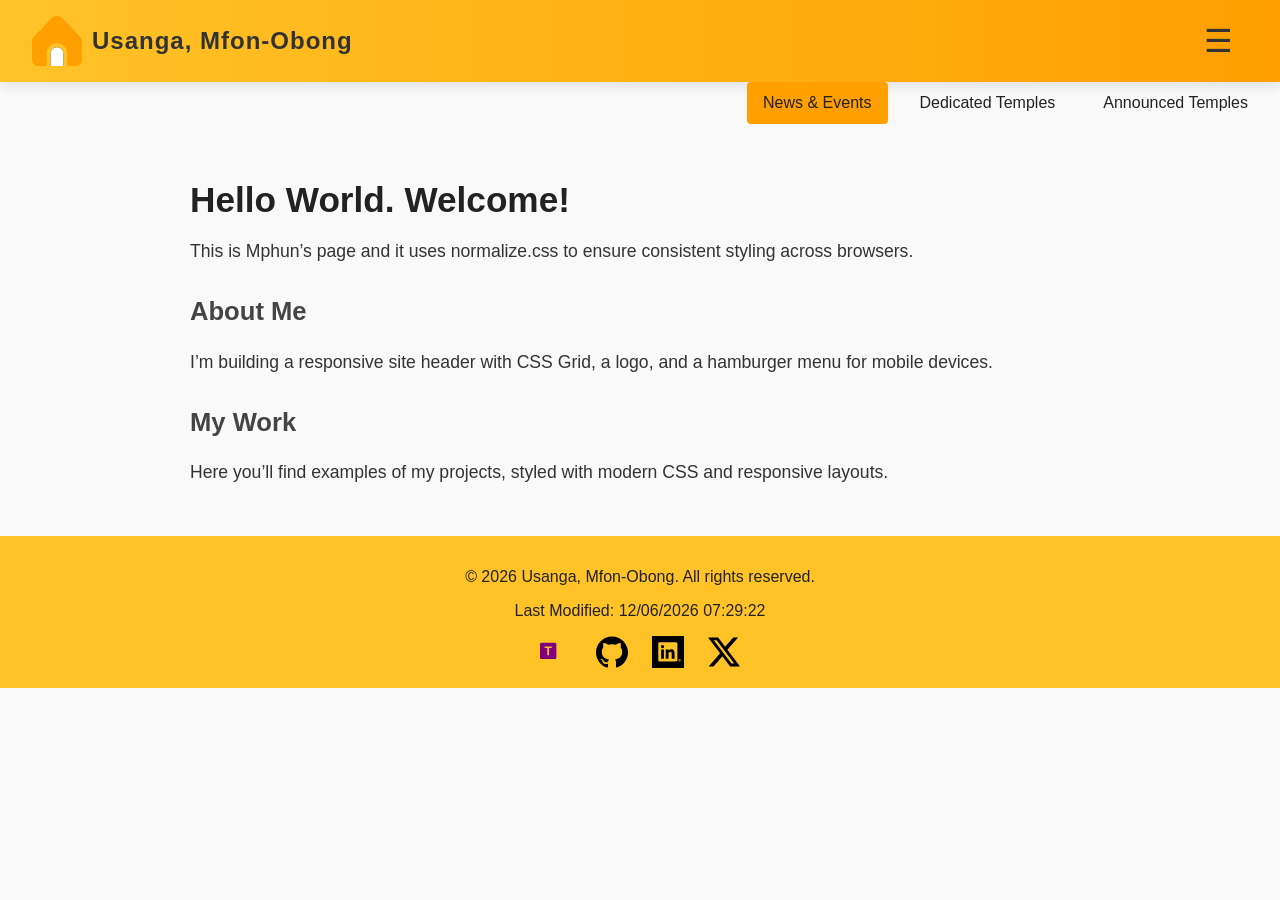
==== index.html @ 855b3a2b "test" ====
<!DOCTYPE html>
<html lang="en">

<head>
    <meta charset="UTF-8">
    <title>Usanga, Mfon-Obong's Site</title>
    <link rel="stylesheet" href="styles/normalize.css">
    <link rel="stylesheet" href="styles/base.css">
</head>

<body>
    <header>
        <img src="images/home.svg" alt="site logo" width="50" height="50">
        <span>Usanga, Mfon-Obong</span>
        <button id="nav-button" class="hamburger" aria-label="navigation"></button>
    </header>

    <nav id="nav-bar" class="navigation">
        <ul>
            <li class="current"><a href="#">News & Events</a></li>
            <li><a href="#">Dedicated Temples</a></li>
            <li><a href="#">Announced Temples</a></li>
        </ul>
    </nav>

    <main>
        <h1>Hello World. Welcome!</h1>
        <p>This is Mphun’s page and it uses normalize.css to ensure consistent styling across browsers.</p>

        <section>
            <h2>About Me</h2>
            <p>I’m building a responsive site header with CSS Grid, a logo, and a hamburger menu for mobile devices.</p>
        </section>

        <section>
            <h2>My Work</h2>
            <p>Here you’ll find examples of my projects, styled with modern CSS and responsive layouts.</p>
        </section>
    </main>

    <footer>
        <div class="footer-info">
            <p>&copy; 2026 Usanga, Mfon-Obong. All rights reserved.</p>
            <p>Last Modified: <span id="lastModified"></span></p>
        </div>

        <div class="social-icons">
            <a href="https://www.microsoft.com/en-us/microsoft-teams/log-in" target="_blank">
                <img src="images/microsoft-teams.svg" alt="Microsoft Teams">
            </a>
            <a href="https://github.com/maccharmy" target="_blank">
                <img src="images/github.svg" alt="GitHub">
            </a>
            <a href="https://www.linkedin.com/in/maccharmy1" target="_blank">
                <img src="images/linkedin-square.svg" alt="LinkedIn">
            </a>
            <a href="https://twitter.com/maccharmy" target="_blank">
                <img src="images/twitter-alt.svg" alt="Twitter">
            </a>
        </div>
    </footer>

    <script src="scripts/navigation.js"></script>
    <script src="scripts/footer.js"></script>
</body>

</html>
---- styles/base.css ----
body {
    margin: 0;
    font-family: "Roboto", Helvetica, sans-serif;
    background-color: #f9f9f9;
    color: #333;
}

header {
    display: grid;
    grid-template-columns: 60px auto 60px;
    align-items: center;
    padding: 1rem 2rem;
    background: linear-gradient(90deg, #ffc328, #ff9f00);
    box-shadow: 0 4px 12px rgba(0, 0, 0, 0.1);
}

header img {
    width: 50px;
    height: 50px;
}

header span {
    font-size: 1.5rem;
    font-weight: bold;
    letter-spacing: 1px;
    color: #333;
}

.hamburger {
    background: none;
    border: none;
    cursor: pointer;
    font-size: 2rem;
    color: #333;
}

.hamburger::after {
    content: "\2630";
}

.hamburger.show::after {
    content: "\00D7";
}

.navigation {
    display: none;
}

.navigation.show {
    display: block;
}

.navigation ul {
    list-style: none;
    margin: 0;
    padding: 0;
}

.navigation li {
    padding: 1rem;
}

.navigation li.current {
    background-color: #ff9f00;
    color: #fff;
    border-radius: 4px;
}

main {
    padding: 2rem;
    max-width: 900px;
    margin: 0 auto;
}

main h1 {
    font-size: 2.2rem;
    margin-bottom: 1rem;
    color: #222;
}

main h2 {
    font-size: 1.6rem;
    margin-top: 2rem;
    color: #444;
}

main p {
    font-size: 1.1rem;
    line-height: 1.6;
}

footer {
    background-color: #ffc328;
    color: #222;
    padding: 1rem;
    text-align: center;
}

.footer-info {
    margin-bottom: 1rem;
}

.social-icons {
    display: flex;
    justify-content: center;
    column-gap: 1.5rem;
}

.social-icons img {
    width: 32px;
    height: 32px;
    transition: transform 0.3s ease;
}

.social-icons img:hover {
    transform: scale(1.2);
}

@media (min-width: 768px) {
    .navigation {
        display: block;
    }

    .navigation ul {
        display: flex;
        flex-direction: row;
        justify-content: flex-end;
        margin: 0;
        padding: 0;
    }

    .navigation li {
        margin-right: 1rem;
        padding: 0.75rem 1rem;
    }

    .navigation a {
        text-decoration: none;
        color: #222;
        font-weight: 500;
    }

    .navigation li.current {
        background-color: #ff9f00;
        color: #fff;
        border-radius: 4px;
    }
}
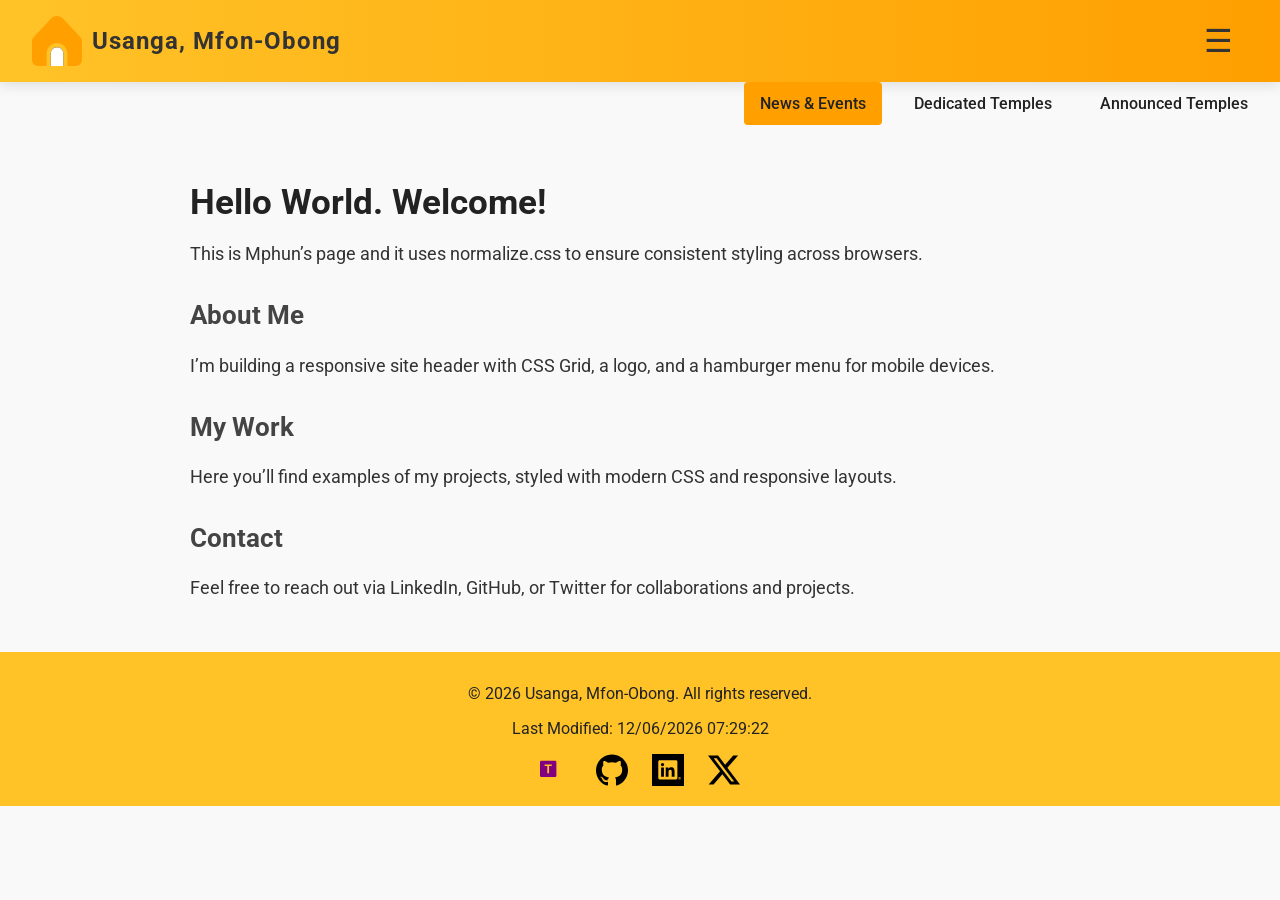
==== commit f27e4161: "new change" ====
--- a/index.html
+++ b/index.html
@@ -3,7 +3,18 @@
 
 <head>
     <meta charset="UTF-8">
+    <meta name="viewport" content="width=device-width, initial-scale=1.0">
+    <meta name="description"
+        content="Welcome to Usanga, Mfon-Obong's site — showcasing projects, responsive design, and modern web development skills.">
+    <meta name="author" content="Usanga, Mfon-Obong">
     <title>Usanga, Mfon-Obong's Site</title>
+
+    <!-- Google Fonts -->
+    <link rel="preconnect" href="https://fonts.googleapis.com">
+    <link rel="preconnect" href="https://fonts.gstatic.com" crossorigin>
+    <link href="https://fonts.googleapis.com/css2?family=Roboto&display=swap" rel="stylesheet">
+
+    <!-- Stylesheets -->
     <link rel="stylesheet" href="styles/normalize.css">
     <link rel="stylesheet" href="styles/base.css">
 </head>
@@ -36,6 +47,12 @@
             <h2>My Work</h2>
             <p>Here you’ll find examples of my projects, styled with modern CSS and responsive layouts.</p>
         </section>
+
+        <!-- Added third section -->
+        <section>
+            <h2>Contact</h2>
+            <p>Feel free to reach out via LinkedIn, GitHub, or Twitter for collaborations and projects.</p>
+        </section>
     </main>
 
     <footer>
@@ -60,8 +77,8 @@
         </div>
     </footer>
 
-    <script src="scripts/navigation.js"></script>
-    <script src="scripts/footer.js"></script>
+    <script src="scripts/navigation.js" defer></script>
+    <script src="scripts/footer.js" defer></script>
 </body>
 
 </html>
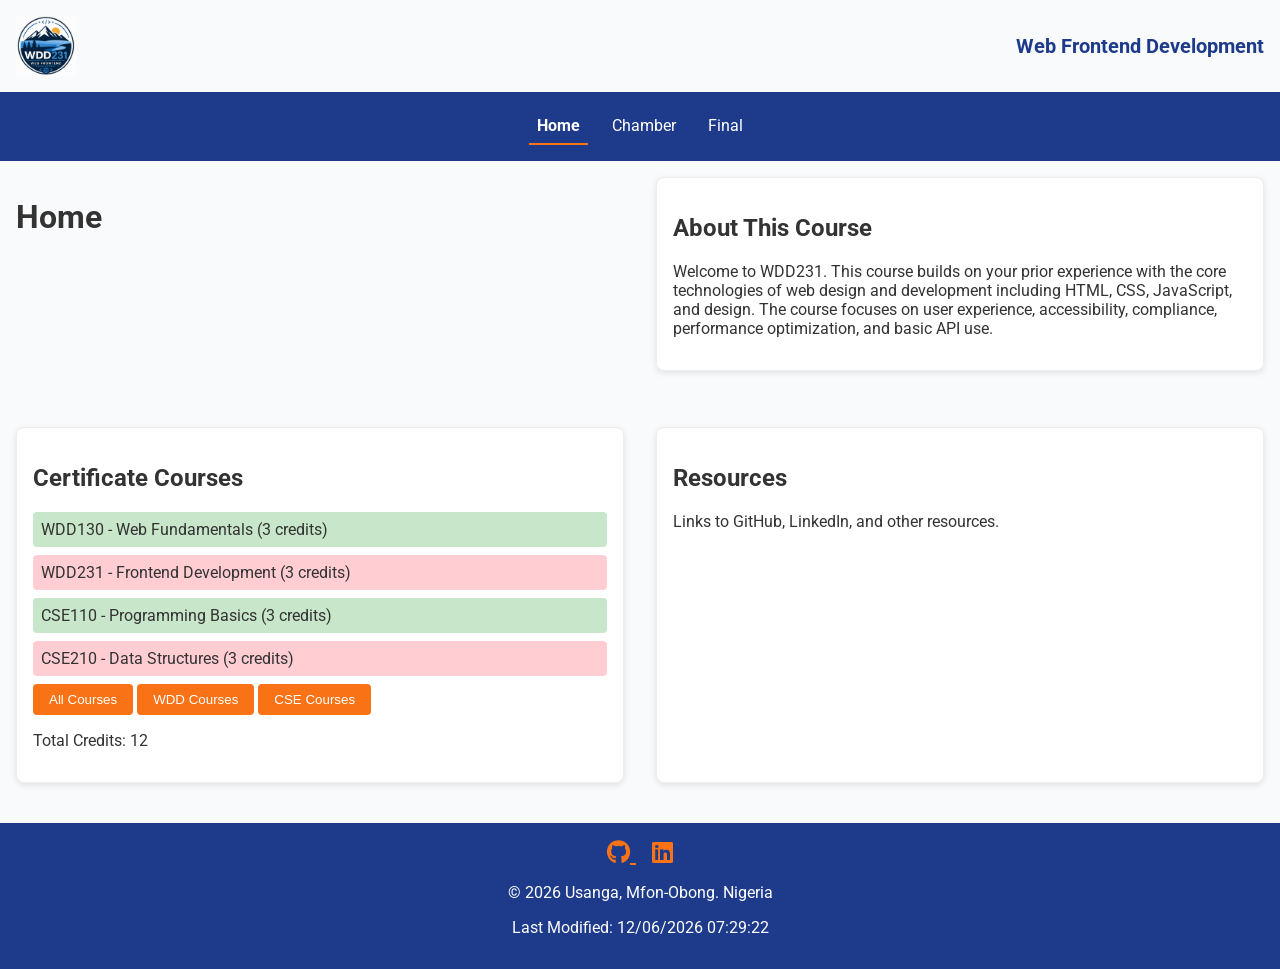
==== commit b3d6fd04: "hey" ====
--- a/index.html
+++ b/index.html
@@ -3,82 +3,70 @@
 
 <head>
     <meta charset="UTF-8">
+    <meta name="description"
+        content="Responsive Course Home Page for WDD231 showcasing HTML, CSS, and JavaScript projects.">
+    <meta name="author" content="Usanga, Mfon-Obong">
     <meta name="viewport" content="width=device-width, initial-scale=1.0">
-    <meta name="description"
-        content="Welcome to Usanga, Mfon-Obong's site — showcasing projects, responsive design, and modern web development skills.">
-    <meta name="author" content="Usanga, Mfon-Obong">
-    <title>Usanga, Mfon-Obong's Site</title>
-
-    <!-- Google Fonts -->
-    <link rel="preconnect" href="https://fonts.googleapis.com">
-    <link rel="preconnect" href="https://fonts.gstatic.com" crossorigin>
-    <link href="https://fonts.googleapis.com/css2?family=Roboto&display=swap" rel="stylesheet">
-
-    <!-- Stylesheets -->
+    <title>WDD231 - Course Home Page</title>
+    <link href="https://fonts.googleapis.com/css2?family=Roboto:wght@400;700&display=swap" rel="stylesheet">
+    <link rel="stylesheet" href="https://cdnjs.cloudflare.com/ajax/libs/font-awesome/6.5.0/css/all.min.css">
     <link rel="stylesheet" href="styles/normalize.css">
-    <link rel="stylesheet" href="styles/base.css">
+    <link rel="stylesheet" href="styles/small.css">
+    <link rel="stylesheet" href="styles/larger.css">
+    <script src="scripts/navigation.js" defer></script>
+    <script src="scripts/date.js" defer></script>
+    <script src="scripts/course.js" defer></script>
 </head>
 
 <body>
     <header>
-        <img src="images/home.svg" alt="site logo" width="50" height="50">
-        <span>Usanga, Mfon-Obong</span>
-        <button id="nav-button" class="hamburger" aria-label="navigation"></button>
+        <img src="images/logo.png" alt="Site Logo">
+        <span>Web Frontend Development</span>
+        <button id="menu" aria-label="Menu">&#9776;</button>
     </header>
 
-    <nav id="nav-bar" class="navigation">
-        <ul>
-            <li class="current"><a href="#">News & Events</a></li>
-            <li><a href="#">Dedicated Temples</a></li>
-            <li><a href="#">Announced Temples</a></li>
-        </ul>
+    <nav id="nav">
+        <a href="index.html" class="active">Home</a>
+        <a href="chamber/index.html">Chamber</a>
+        <a href="final/index.html">Final</a>
     </nav>
 
     <main>
-        <h1>Hello World. Welcome!</h1>
-        <p>This is Mphun’s page and it uses normalize.css to ensure consistent styling across browsers.</p>
-
+        <h1>Home</h1>
         <section>
-            <h2>About Me</h2>
-            <p>I’m building a responsive site header with CSS Grid, a logo, and a hamburger menu for mobile devices.</p>
+            <h2>About This Course</h2>
+            <p>Welcome to WDD231. This course builds on your prior experience with the core technologies of web design
+                and development including HTML, CSS, JavaScript, and design. The course focuses on user experience,
+                accessibility, compliance, performance optimization, and basic API use.</p>
         </section>
-
         <section>
-            <h2>My Work</h2>
-            <p>Here you’ll find examples of my projects, styled with modern CSS and responsive layouts.</p>
+            <h2>Certificate Courses</h2>
+            <div id="courseContainer"></div>
+            <div id="filters">
+                <button id="allBtn">All Courses</button>
+                <button id="wddBtn">WDD Courses</button>
+                <button id="cseBtn">CSE Courses</button>
+            </div>
+            <p>Total Credits: <span id="totalCredits"></span></p>
         </section>
-
-        <!-- Added third section -->
         <section>
-            <h2>Contact</h2>
-            <p>Feel free to reach out via LinkedIn, GitHub, or Twitter for collaborations and projects.</p>
+            <h2>Resources</h2>
+            <p>Links to GitHub, LinkedIn, and other resources.</p>
         </section>
     </main>
 
     <footer>
-        <div class="footer-info">
-            <p>&copy; 2026 Usanga, Mfon-Obong. All rights reserved.</p>
-            <p>Last Modified: <span id="lastModified"></span></p>
-        </div>
-
-        <div class="social-icons">
-            <a href="https://www.microsoft.com/en-us/microsoft-teams/log-in" target="_blank">
-                <img src="images/microsoft-teams.svg" alt="Microsoft Teams">
+        <div class="social">
+            <a href="https://github.com/yourgithubusername" aria-label="GitHub">
+                <i class="fab fa-github"></i>
             </a>
-            <a href="https://github.com/maccharmy" target="_blank">
-                <img src="images/github.svg" alt="GitHub">
-            </a>
-            <a href="https://www.linkedin.com/in/maccharmy1" target="_blank">
-                <img src="images/linkedin-square.svg" alt="LinkedIn">
-            </a>
-            <a href="https://twitter.com/maccharmy" target="_blank">
-                <img src="images/twitter-alt.svg" alt="Twitter">
+            <a href="https://linkedin.com/in/yourlinkedin" aria-label="LinkedIn">
+                <i class="fab fa-linkedin"></i>
             </a>
         </div>
+        <p>&copy; <span id="year"></span> Usanga, Mfon-Obong. Nigeria</p>
+        <p id="lastModified"></p>
     </footer>
-
-    <script src="scripts/navigation.js" defer></script>
-    <script src="scripts/footer.js" defer></script>
 </body>
 
 </html>
--- a/styles/small.css
+++ b/styles/small.css
@@ -0,0 +1,114 @@
+:root {
+    --primary: #1e3a8a;
+    --secondary: #f97316;
+    --background: #f9fafb;
+}
+
+body {
+    font-family: 'Roboto', sans-serif;
+    margin: 0;
+    background-color: var(--background);
+    color: #333;
+}
+
+header,
+nav,
+main,
+footer {
+    padding: 1rem;
+}
+
+header {
+    display: flex;
+    justify-content: space-between;
+    align-items: center;
+    gap: 1rem;
+}
+
+header img {
+    max-width: 120px;
+    max-height: 60px;
+    height: auto;
+    width: auto;
+}
+
+header span {
+    font-size: 1.25rem;
+    font-weight: 700;
+    color: var(--primary);
+}
+
+nav {
+    display: none;
+    flex-direction: column;
+    background: var(--primary);
+}
+
+nav a {
+    padding: 0.5rem;
+    text-decoration: none;
+    color: white;
+}
+
+nav a.active {
+    font-weight: bold;
+    border-bottom: 2px solid var(--secondary);
+}
+
+nav a:hover {
+    color: var(--secondary);
+    text-decoration: underline;
+}
+
+#menu {
+    font-size: 1.5rem;
+    background: none;
+    border: none;
+    color: var(--primary);
+}
+
+section {
+    background: white;
+    border-radius: 8px;
+    box-shadow: 0 2px 6px rgba(0, 0, 0, 0.1);
+    padding: 1.5rem;
+    margin-bottom: 1.5rem;
+}
+
+button {
+    background-color: var(--secondary);
+    color: white;
+    border: none;
+    padding: 0.5rem 1rem;
+    border-radius: 4px;
+    cursor: pointer;
+    transition: all 0.3s ease;
+}
+
+button:hover {
+    background-color: #ea580c;
+}
+
+footer {
+    background-color: var(--primary);
+    color: white;
+    text-align: center;
+    padding: 1rem;
+}
+
+footer a {
+    color: var(--secondary);
+    margin: 0 0.5rem;
+}
+
+.social a {
+    font-size: 1.5rem;
+    margin: 0 0.5rem;
+    color: var(--secondary);
+    transition: transform 0.3s ease, color 0.3s ease;
+}
+
+.social a:hover {
+    color: white;
+    transform: scale(1.2);
+}
--- a/styles/larger.css
+++ b/styles/larger.css
@@ -0,0 +1,23 @@
+@media (min-width: 32.5rem) {
+    nav {
+        display: flex;
+        flex-direction: row;
+        justify-content: center;
+        gap: 1rem;
+    }
+
+    #menu {
+        display: none;
+    }
+
+    main {
+        display: grid;
+        grid-template-columns: 1fr 1fr;
+        gap: 2rem;
+    }
+
+    section {
+        border: 1px solid #eee;
+        padding: 1rem;
+    }
+}
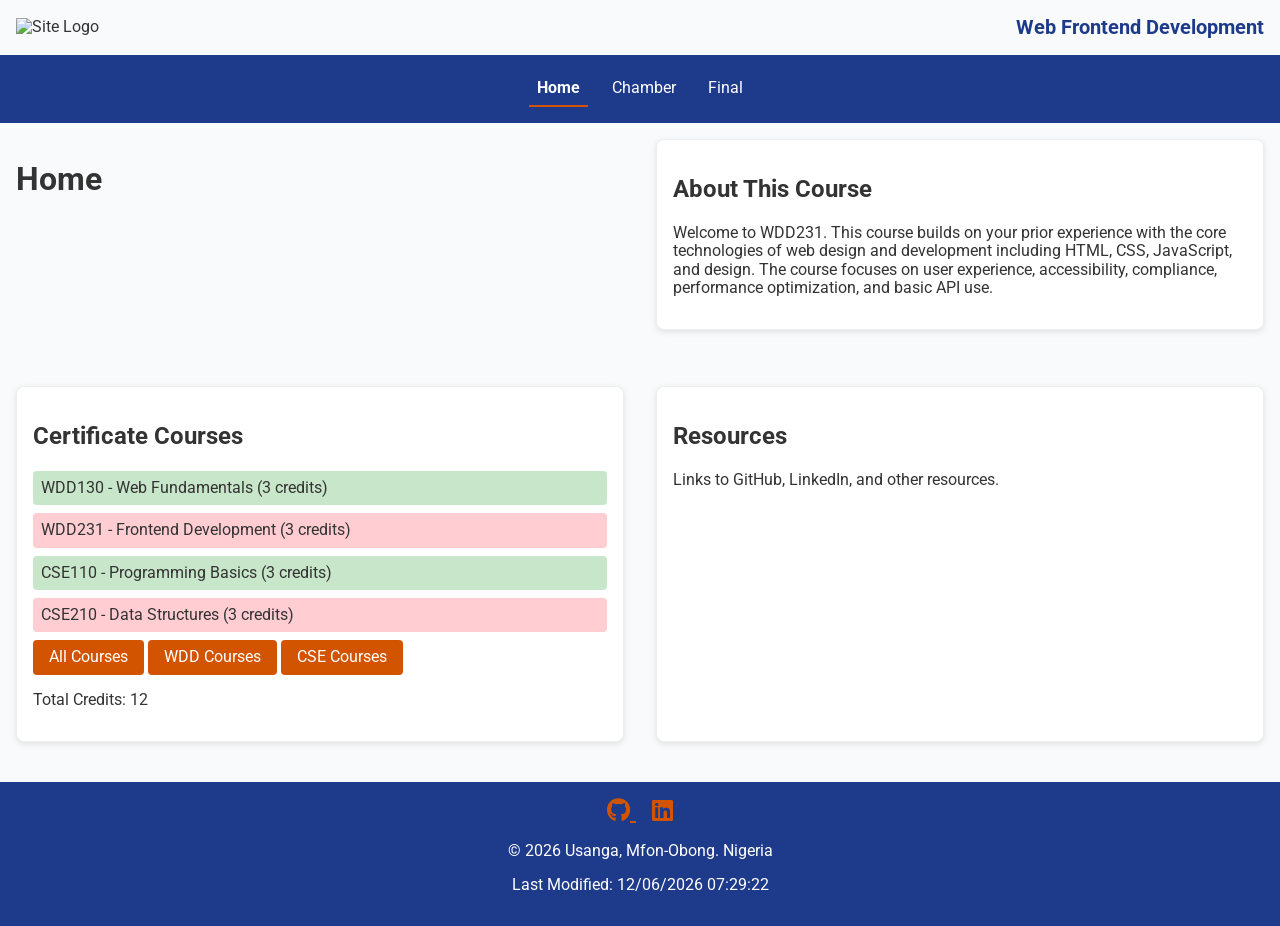
==== commit 119464bc: "master" ====
--- a/index.html
+++ b/index.html
@@ -4,10 +4,12 @@
 <head>
     <meta charset="UTF-8">
     <meta name="description"
-        content="Responsive Course Home Page for WDD231 showcasing HTML, CSS, and JavaScript projects.">
+        content="WDD231 Course Home Page showcasing responsive design, accessibility, and dynamic JavaScript features.">
     <meta name="author" content="Usanga, Mfon-Obong">
     <meta name="viewport" content="width=device-width, initial-scale=1.0">
     <title>WDD231 - Course Home Page</title>
+    <link rel="preconnect" href="https://fonts.googleapis.com">
+    <link rel="preconnect" href="https://fonts.gstatic.com" crossorigin>
     <link href="https://fonts.googleapis.com/css2?family=Roboto:wght@400;700&display=swap" rel="stylesheet">
     <link rel="stylesheet" href="https://cdnjs.cloudflare.com/ajax/libs/font-awesome/6.5.0/css/all.min.css">
     <link rel="stylesheet" href="styles/normalize.css">
--- a/styles/small.css
+++ b/styles/small.css
@@ -1,6 +1,7 @@
 :root {
     --primary: #1e3a8a;
-    --secondary: #f97316;
+    --secondary: #d35400;
+    /* darker orange for better contrast */
     --background: #f9fafb;
 }
 
@@ -86,7 +87,7 @@
 }
 
 button:hover {
-    background-color: #ea580c;
+    background-color: #b84300;
 }
 
 footer {
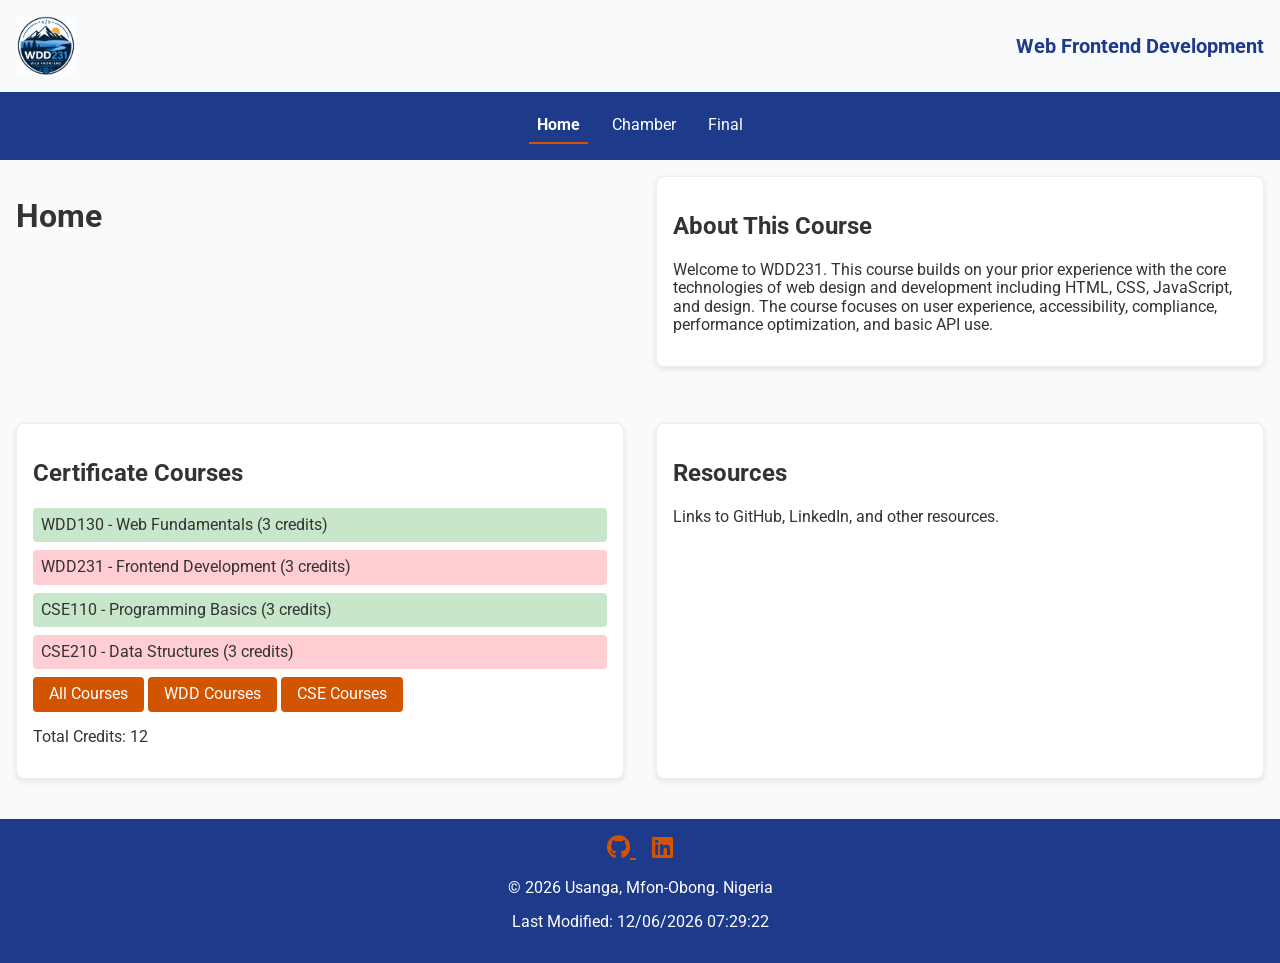
==== commit b8a64cba: "master1" ====
--- a/index.html
+++ b/index.html
@@ -22,7 +22,7 @@
 
 <body>
     <header>
-        <img src="images/logo.png" alt="Site Logo">
+        <img src="images/logo.jpg" alt="Site Logo">
         <span>Web Frontend Development</span>
         <button id="menu" aria-label="Menu">&#9776;</button>
     </header>
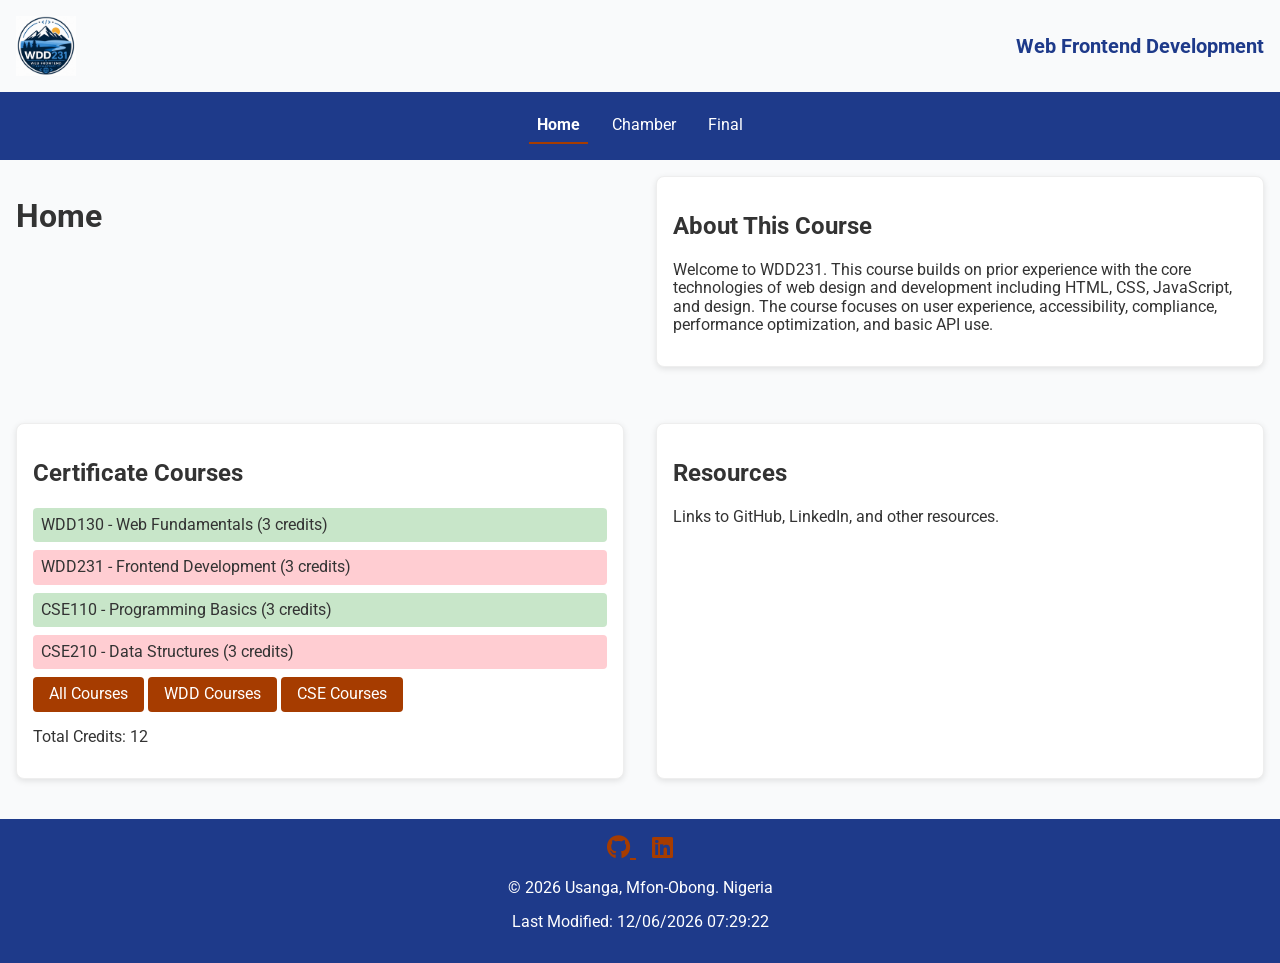
==== commit 8ab436e1: "hi" ====
--- a/index.html
+++ b/index.html
@@ -37,7 +37,7 @@
         <h1>Home</h1>
         <section>
             <h2>About This Course</h2>
-            <p>Welcome to WDD231. This course builds on your prior experience with the core technologies of web design
+            <p>Welcome to WDD231. This course builds on prior experience with the core technologies of web design
                 and development including HTML, CSS, JavaScript, and design. The course focuses on user experience,
                 accessibility, compliance, performance optimization, and basic API use.</p>
         </section>
--- a/styles/small.css
+++ b/styles/small.css
@@ -1,15 +1,17 @@
 :root {
     --primary: #1e3a8a;
-    --secondary: #d35400;
-    /* darker orange for better contrast */
+    --secondary: #a63c00;
+    --secondary-hover: #822f00;
     --background: #f9fafb;
+    --text: #333333;
+    --white: #ffffff;
 }
 
 body {
     font-family: 'Roboto', sans-serif;
     margin: 0;
     background-color: var(--background);
-    color: #333;
+    color: var(--text);
 }
 
 header,
@@ -48,7 +50,7 @@
 nav a {
     padding: 0.5rem;
     text-decoration: none;
-    color: white;
+    color: var(--white);
 }
 
 nav a.active {
@@ -69,7 +71,7 @@
 }
 
 section {
-    background: white;
+    background: var(--white);
     border-radius: 8px;
     box-shadow: 0 2px 6px rgba(0, 0, 0, 0.1);
     padding: 1.5rem;
@@ -78,7 +80,7 @@
 
 button {
     background-color: var(--secondary);
-    color: white;
+    color: var(--white);
     border: none;
     padding: 0.5rem 1rem;
     border-radius: 4px;
@@ -87,12 +89,12 @@
 }
 
 button:hover {
-    background-color: #b84300;
+    background-color: var(--secondary-hover);
 }
 
 footer {
     background-color: var(--primary);
-    color: white;
+    color: var(--white);
     text-align: center;
     padding: 1rem;
 }
@@ -110,6 +112,6 @@
 }
 
 .social a:hover {
-    color: white;
+    color: var(--white);
     transform: scale(1.2);
 }
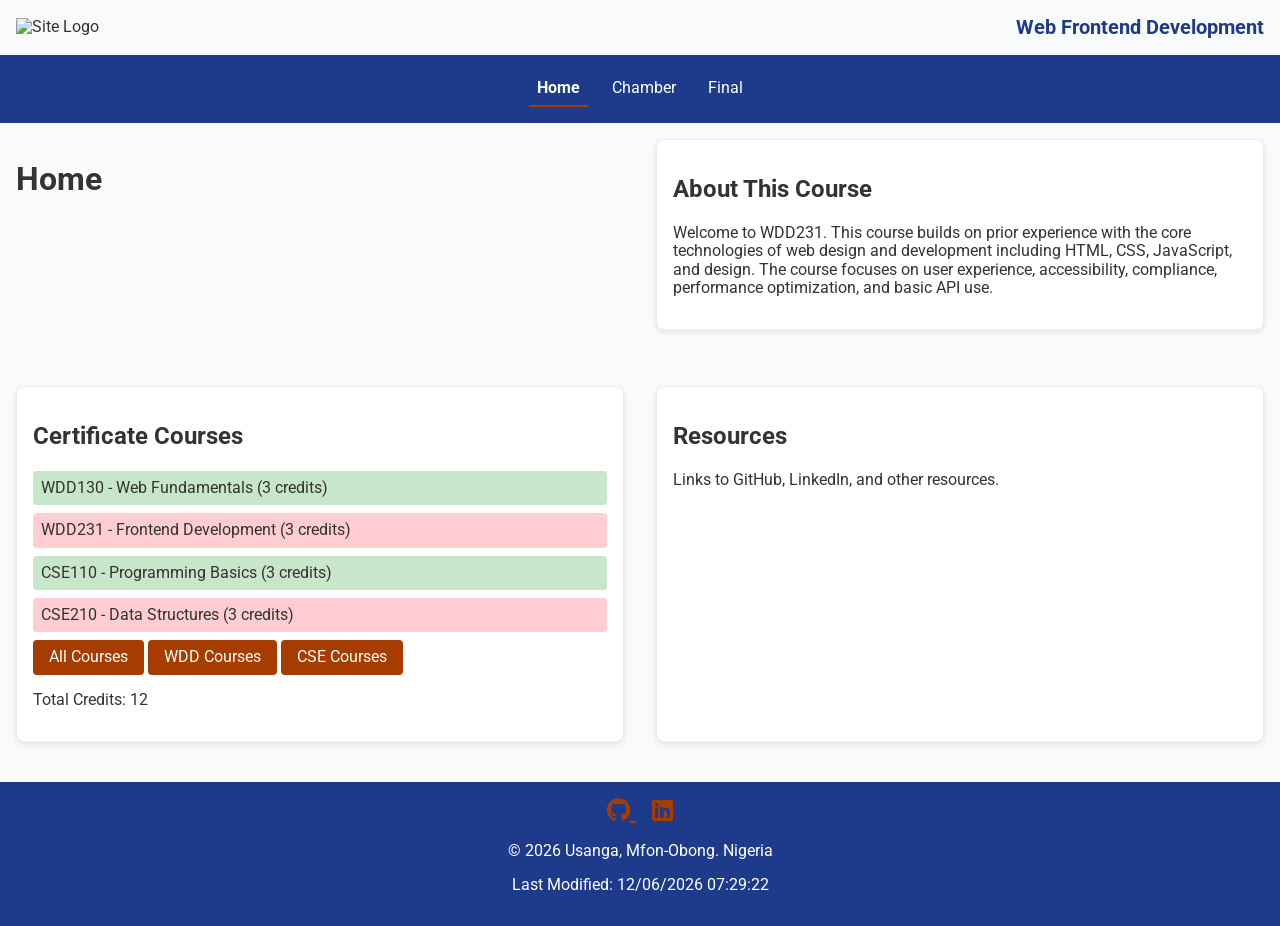
==== commit 30987b6a: "media" ====
--- a/index.html
+++ b/index.html
@@ -8,6 +8,14 @@
     <meta name="author" content="Usanga, Mfon-Obong">
     <meta name="viewport" content="width=device-width, initial-scale=1.0">
     <title>WDD231 - Course Home Page</title>
+    <link rel="icon" href="favicon.ico">
+
+    <meta property="og:title" content="WDD231 - Course Home Page">
+    <meta property="og:description"
+        content="Explore responsive design, accessibility, performance optimization, and dynamic JavaScript features in WDD231.">
+    <meta property="og:image" content="https://maccharmy.github.io/wdd231/images/logo.jpg">
+    <meta property="og:url" content="https://maccharmy.github.io/wdd231/index.html">
+
     <link rel="preconnect" href="https://fonts.googleapis.com">
     <link rel="preconnect" href="https://fonts.gstatic.com" crossorigin>
     <link href="https://fonts.googleapis.com/css2?family=Roboto:wght@400;700&display=swap" rel="stylesheet">
@@ -59,7 +67,7 @@
 
     <footer>
         <div class="social">
-            <a href="https://github.com/yourgithubusername" aria-label="GitHub">
+            <a href="https://github.com/maccharmy" aria-label="GitHub">
                 <i class="fab fa-github"></i>
             </a>
             <a href="https://linkedin.com/in/yourlinkedin" aria-label="LinkedIn">
